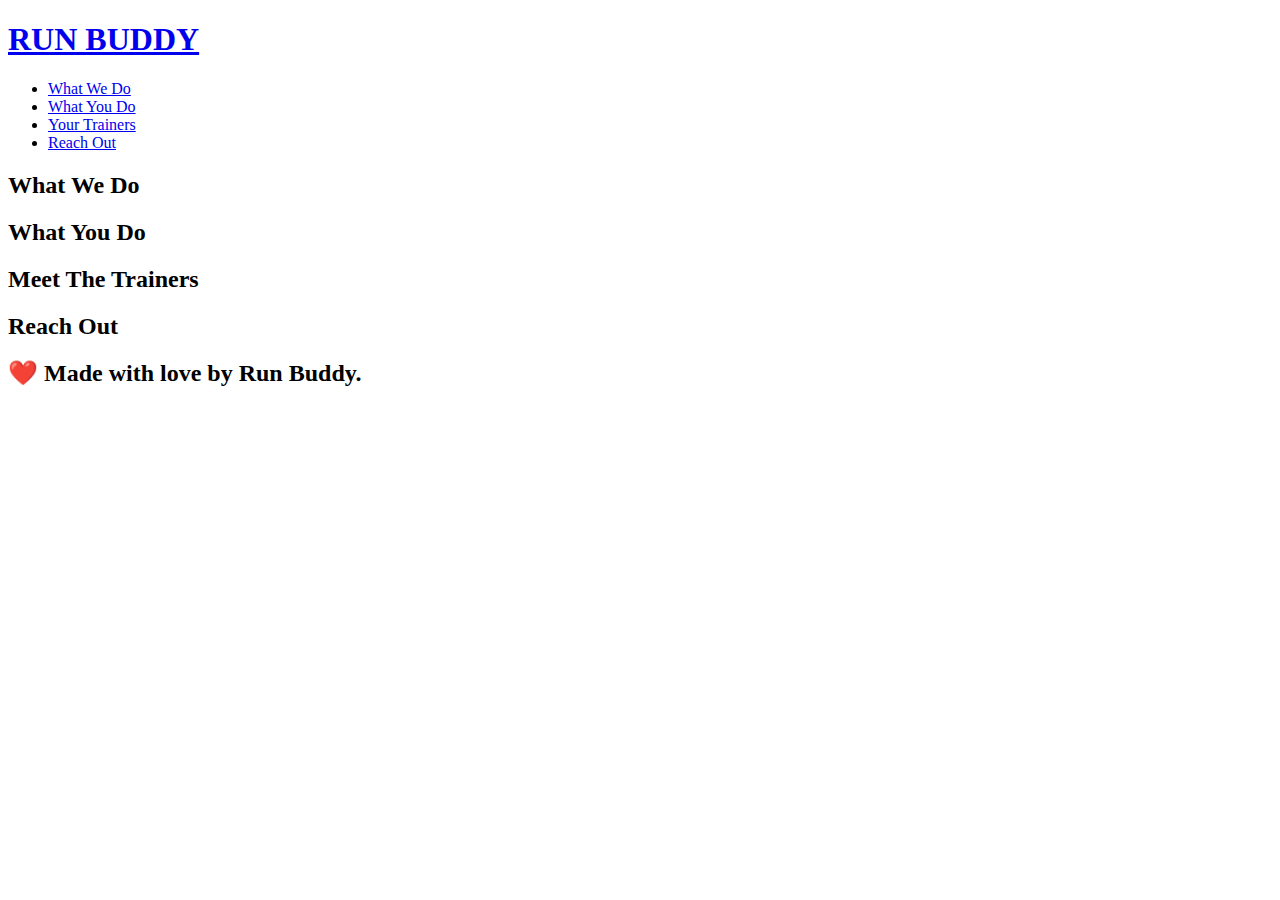
==== index.html @ 42fea384 "header links" ====
<!DOCTYPE html>
<html lang="en">

<head>
    <meta charset="UTF-8" />
    <title>Run Buddy</title>
</head>
<body>
    <!-- navigiation -->
    <header>
        <h1>
            <a href="/">RUN BUDDY</a>
        </h1>
        <nav>
            <!-- Unordered list elements -->
            <ul>
                <!-- List item element -->
                <li>
                    <!-- Anchor element -->
                    <a href="#what-we-do">What We Do</a>
                </li>
                <li>
                    <a href="#what-you-do">What You Do</a>
                </li>
                <li>
                    <a href="#your-trainers">Your Trainers</a>
                </li>
                <li>
                    <a href="reach-out">Reach Out</a>
                </li>
            </ul>
        </nav>
    </header>

    <!-- hero/jumbotron -->
    <section>
    </section>

    <!-- "what we do" seciton -->
    <section>
        <h2>What We Do</h2>
    </section>

    <!-- "what you do" section -->
    <section>
        <h2>What You Do</h2>
    </section>

    <!-- "meet the trainers" section -->
    <section>
        <h2>Meet The Trainers</h2>
    </section>

    <!-- "reach out" section -->
    <section>
        <h2>Reach Out</h2>
    </section>

    <!-- footer -->
    <footer>
        <h2>❤️ Made with love by Run Buddy.</h2>
    </footer>
</body>

</html>
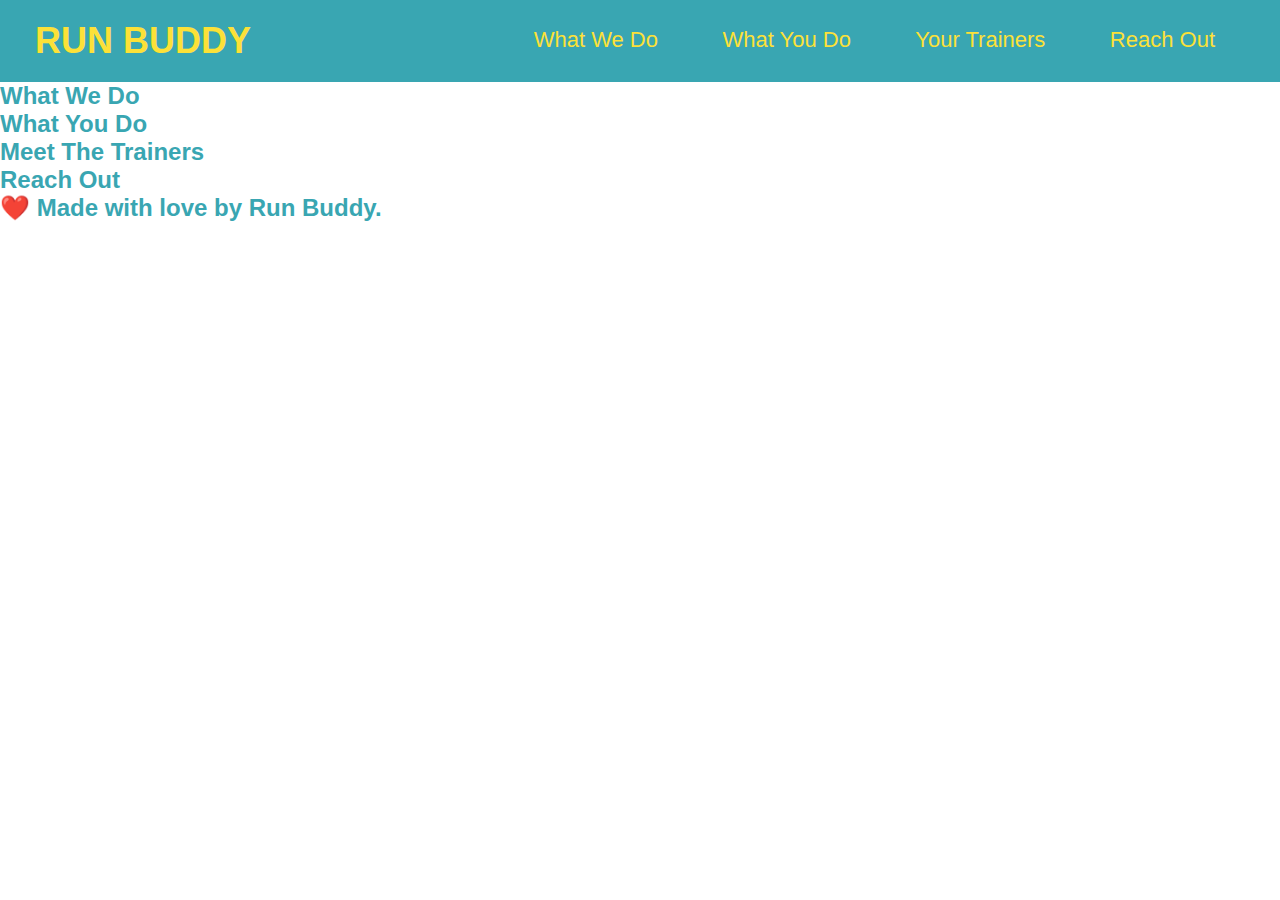
==== commit 3dc3daf3: "header css" ====
--- a/index.html
+++ b/index.html
@@ -3,6 +3,7 @@
 
 <head>
     <meta charset="UTF-8" />
+    <link rel="stylesheet" href="./assets/css/style.css" />
     <title>Run Buddy</title>
 </head>
 <body>
--- a/assets/css/style.css
+++ b/assets/css/style.css
@@ -0,0 +1,43 @@
+* {
+    margin: 0;
+    padding: 0;
+}
+
+body {
+    color: #39a6b2;
+    font-family: Helvetica, Arial, sans-serif;
+}
+
+/* apply styles to <header> */
+header {
+    padding: 20px 35px;
+    background-color: #39a6b2;
+}
+
+header h1 {
+    font-weight: bold;
+    font-size: 36px;
+    color: #fce138;
+    margin: 0;
+    display: inline;
+}
+
+header a {
+    text-decoration: none;
+    color: #fce138;
+}
+
+header nav {
+    float: right;
+    margin: 7px 0;
+}
+
+header nav ul li {
+    display: inline;
+}
+
+header nav ul li a {
+    margin: 0 30px;
+    font-weight: lighter;
+    font-size: 22px;
+}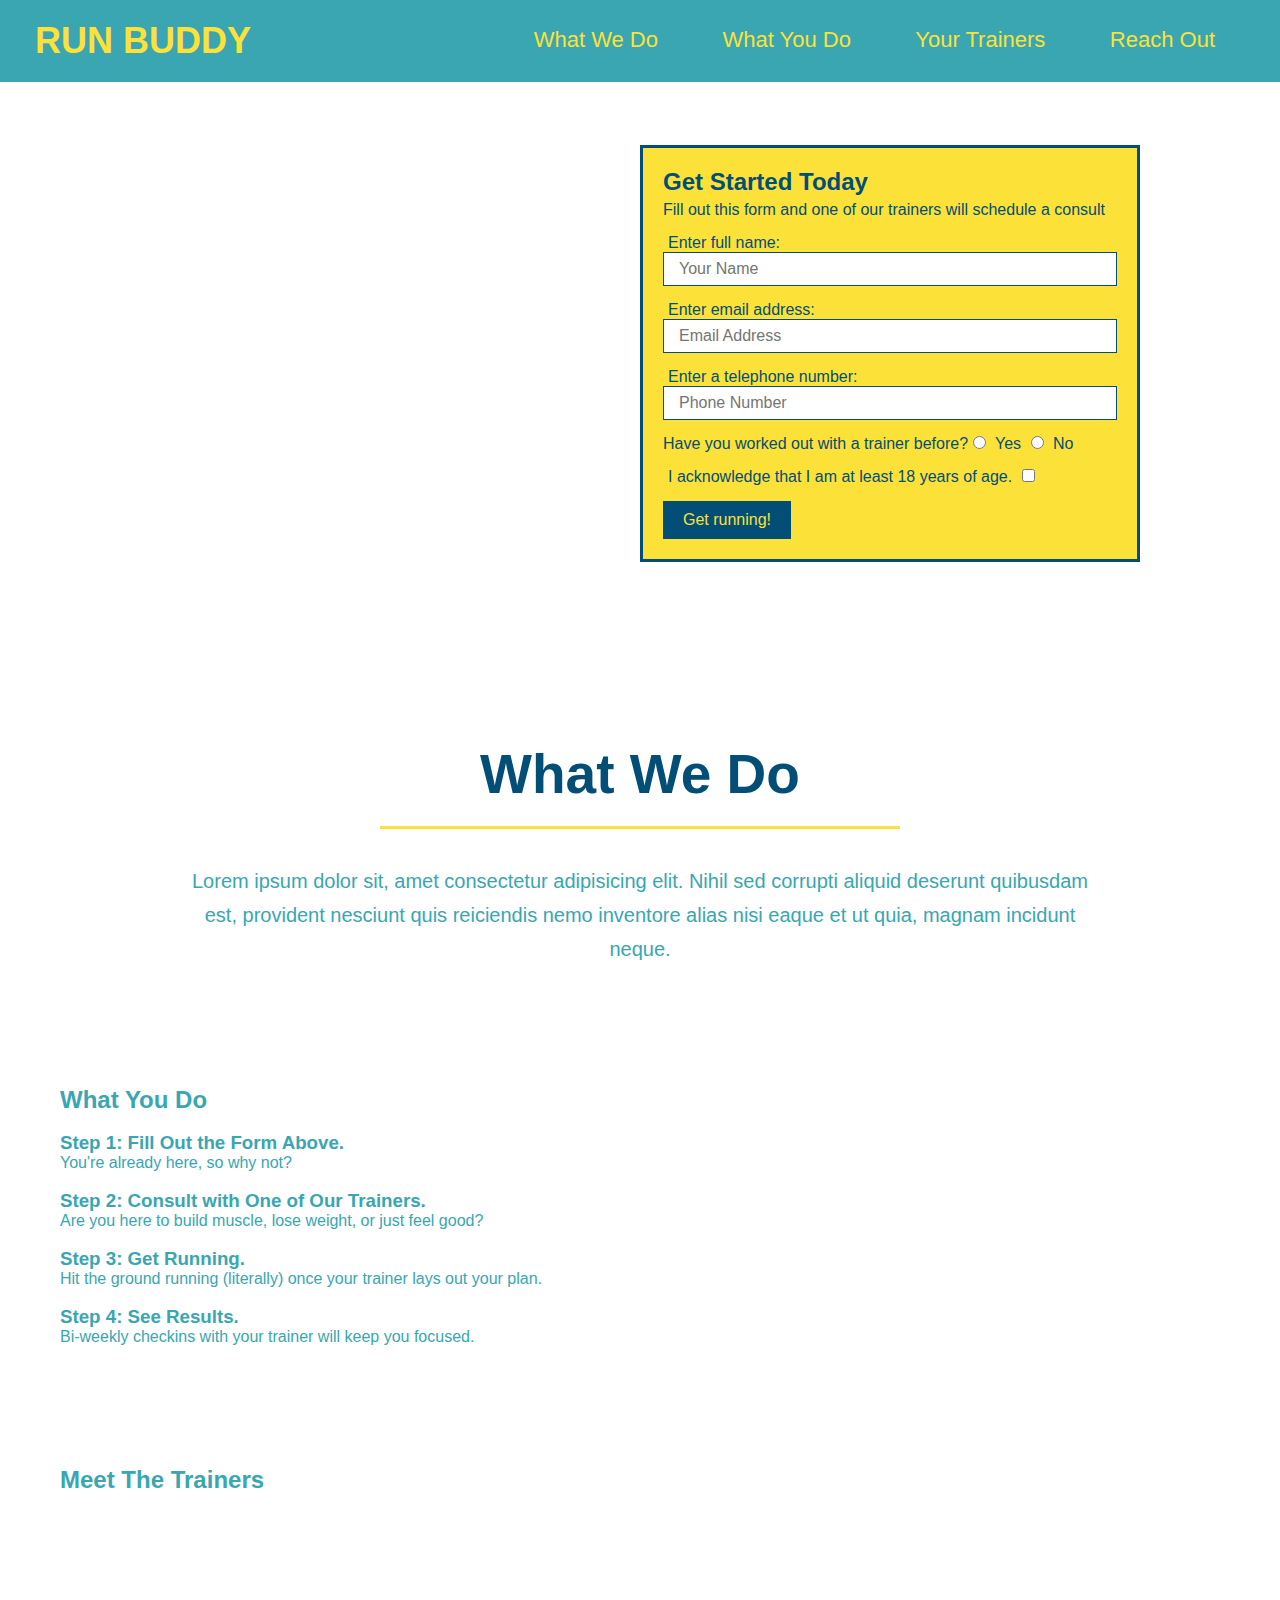
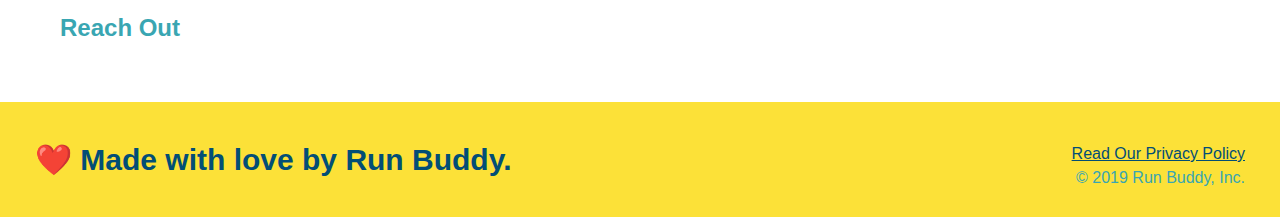
==== commit e1fda55f: "style what we do section" ====
--- a/index.html
+++ b/index.html
@@ -3,9 +3,10 @@
 
 <head>
     <meta charset="UTF-8" />
+    <title>Run Buddy</title>
     <link rel="stylesheet" href="./assets/css/style.css" />
-    <title>Run Buddy</title>
 </head>
+
 <body>
     <!-- navigiation -->
     <header>
@@ -34,32 +35,94 @@
     </header>
 
     <!-- hero/jumbotron -->
-    <section>
+    <section class="hero">
+        <div class="hero-form">
+            <h3>Get Started Today</h3>
+            <p>Fill out this form and one of our trainers will schedule a consult</p>
+        <!-- Add form element -->
+        <form>
+            <label for="name">Enter full name:</label>
+            <input type="text" placeholder="Your Name" name="name" id="name" class="form-input" />
+            <label for="email">Enter email address:</label>
+            <input type="email" placeholder="Email Address" name="email" id="email" class="form-input"/>
+            <label for="phone">Enter a telephone number:</label>
+            <input type="tel" placeholder="Phone Number" name="phone" id="phone" class="form-input"/>
+            <p>
+                Have you worked out with a trainer before?
+                <input type="radio" name="trainer-confirm" id="trainer-yes"/>
+                <label for="trainer-yes">Yes</label>
+                <input type="radio" name="trainer-confirm" id="trainer-no"/>
+                <label for="trainer-no">No</label>
+            </p>
+            <p>
+                <label for="checkbox">
+                    I acknowledge that I am at least 18 years of age.
+                </label>
+                <input type="checkbox" name="age-confirm" id="checkbox"/>
+            </p>
+            <button type="submit">
+                Get running!
+            </button>
+        </form>
+        </div>
     </section>
 
     <!-- "what we do" seciton -->
-    <section>
+    <section id="what-we-do" class="intro">
         <h2>What We Do</h2>
+        <p>
+            Lorem ipsum dolor sit, amet consectetur adipisicing elit. Nihil sed corrupti aliquid deserunt quibusdam est, provident nesciunt quis reiciendis nemo inventore alias nisi eaque et ut quia, magnam incidunt neque.
+        </p>
     </section>
 
     <!-- "what you do" section -->
-    <section>
+    <section id="what-you-do">
         <h2>What You Do</h2>
+
+        <div>
+            <!-- insert this img element -->
+            <img src="./assets/images/step-1.svg" alt="" />
+            <h3>Step 1: Fill Out the Form Above.</h3>
+            <p>You're already here, so why not?</p>
+        </div>
+
+        <div>
+            <img src="./assets/images/step-2.svg" alt="" />
+            <h3>Step 2: Consult with One of Our Trainers.</h3>
+            <p>Are you here to build muscle, lose weight, or just feel good?</p>
+        </div>
+
+        <div>
+            <img src="./assets/images/step-3.svg" alt="" />
+            <h3>Step 3: Get Running.</h3>
+            <p>Hit the ground running (literally) once your trainer lays out your plan.</p>
+        </div>
+
+        <div>
+            <img src="./assets/images/step-4.svg" alt="" />
+            <h3>Step 4: See Results.</h3>
+            <p>Bi-weekly checkins with your trainer will keep you focused.</p>
+        </div>
+
     </section>
 
     <!-- "meet the trainers" section -->
-    <section>
+    <section id="your-trainers">
         <h2>Meet The Trainers</h2>
     </section>
 
     <!-- "reach out" section -->
-    <section>
+    <section id="reach-out">
         <h2>Reach Out</h2>
     </section>
 
     <!-- footer -->
     <footer>
         <h2>❤️ Made with love by Run Buddy.</h2>
+        <div>
+            <a href="#">Read Our Privacy Policy</a><br/>
+            &copy; 2019 Run Buddy, Inc.
+        </div>
     </footer>
 </body>
 
--- a/assets/css/style.css
+++ b/assets/css/style.css
@@ -1,9 +1,11 @@
 * {
     margin: 0;
     padding: 0;
+    box-sizing: border-box;
 }
 
 body {
+
     color: #39a6b2;
     font-family: Helvetica, Arial, sans-serif;
 }
@@ -40,4 +42,108 @@
     margin: 0 30px;
     font-weight: lighter;
     font-size: 22px;
+}
+
+/* apply styles to <footer> */
+footer {
+    background: #fce138;
+    width: 100%;
+    padding: 40px 35px;
+}
+
+footer h2 {
+    display: inline;
+    color: #024e76;
+    font-size: 30px;
+    margin: 0;
+}
+
+footer div {
+    float: right;
+    line-height: 1.5;
+    text-align: right;
+}
+
+footer a {
+    color: #024e76;
+}
+
+/* apply styles to <section> */
+section {
+    padding: 60px;
+}
+
+/* hero style start */
+.hero {
+    background-image: url("../images/hero-bg.jpg");
+    height: 600px;
+    background-size: cover;
+    background-position: center;
+    position: relative;
+}
+
+.hero-form {
+    background-color: #fce138;
+    padding: 20px;
+    width: 500px;
+    color: #024e76;
+    border: solid 3px #024e76;
+    position: absolute;
+    bottom: 120px;
+    right: 140px;
+}
+
+.hero-form h3 {
+    font-size: 24px;
+    margin: 0px;
+}
+
+.hero-form p {
+    margin: 5px 0 15px 0;
+}
+
+.form-input {
+    border: 1px solid #024e76;
+    display: block;
+    padding: 7px 15px;
+    font-size: 16px;
+    color: #024e76;
+    width: 100%;
+    margin-bottom: 15px;
+}
+
+.hero-form label {
+    margin: 0 5px;
+}
+
+.hero-form button {
+    background-color: #024e76;
+    color: #fce138;
+    border: none;
+    padding: 10px 20px;
+    font-size: 16px;
+}
+
+/* hero style end */
+
+.intro {
+    text-align: center;
+}
+
+.intro h2 {
+    font-size: 55px;
+    color: #024e76;
+    margin-bottom: 35px;
+    padding: 0 100px 20px 100px;
+    border-bottom: 3px solid;
+    border-color: #fce138;
+    display: inline-block;
+}
+
+.intro p {
+    line-height: 1.7;
+    color: #39a6b2;
+    width: 80%;
+    font-size: 20px;
+    margin: 0 auto;
 }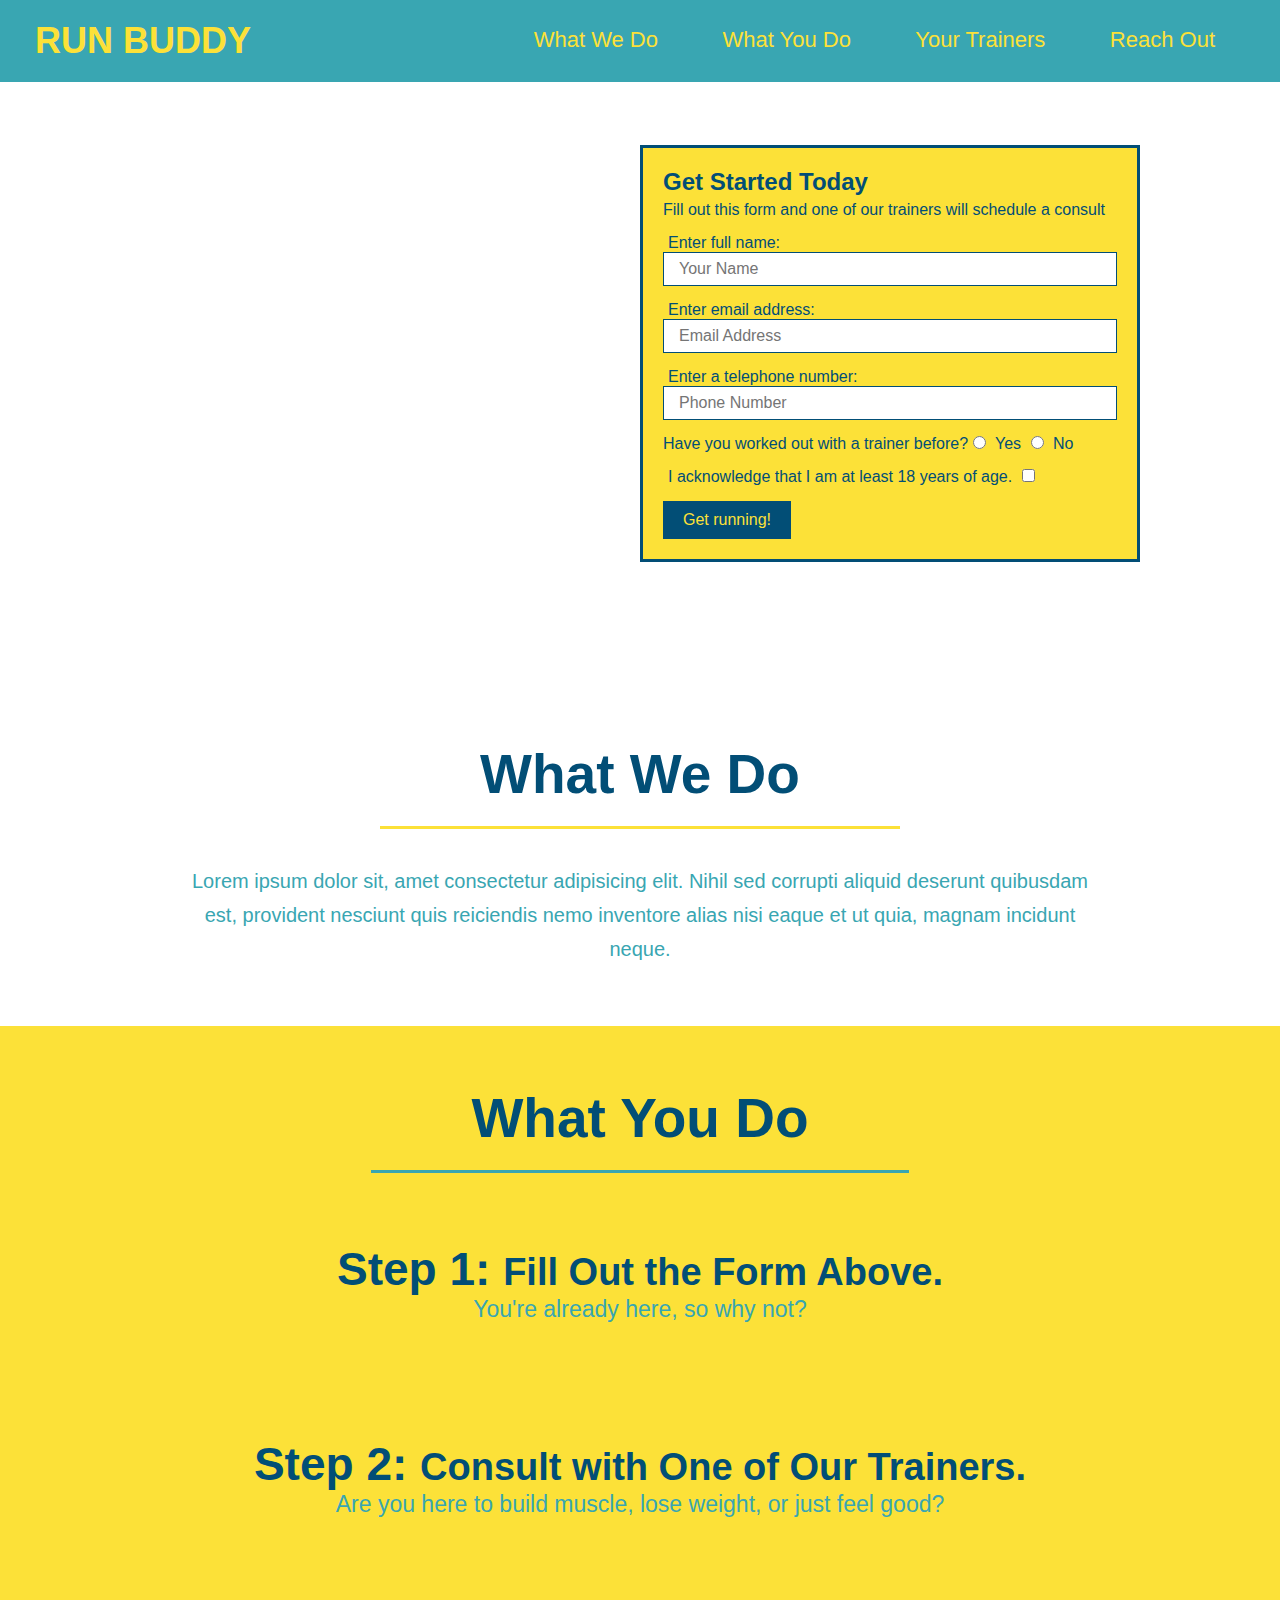
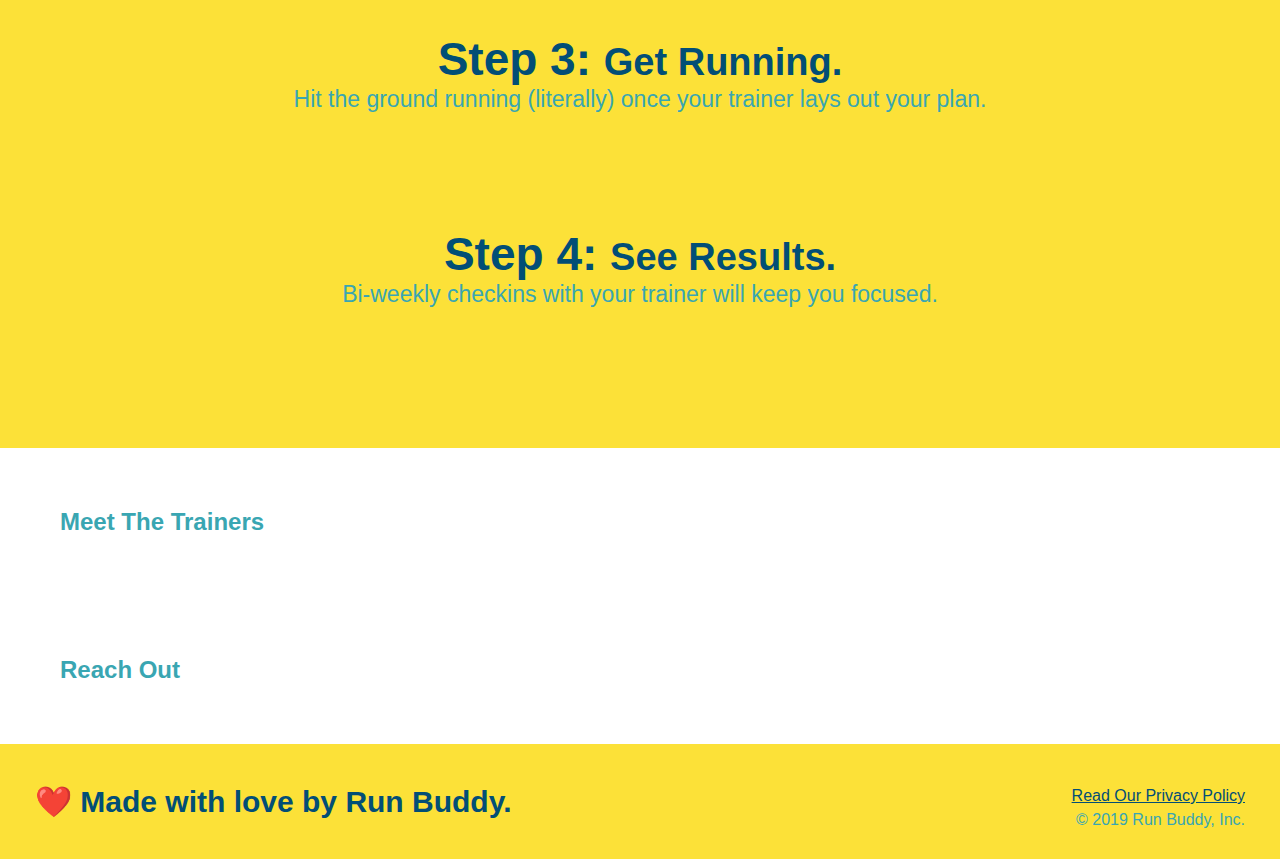
==== commit febede15: "style what you do section" ====
--- a/index.html
+++ b/index.html
@@ -69,38 +69,38 @@
 
     <!-- "what we do" seciton -->
     <section id="what-we-do" class="intro">
-        <h2>What We Do</h2>
+        <h2 class="section-title primary-border">What We Do</h2>
         <p>
             Lorem ipsum dolor sit, amet consectetur adipisicing elit. Nihil sed corrupti aliquid deserunt quibusdam est, provident nesciunt quis reiciendis nemo inventore alias nisi eaque et ut quia, magnam incidunt neque.
         </p>
     </section>
 
     <!-- "what you do" section -->
-    <section id="what-you-do">
-        <h2>What You Do</h2>
+    <section id="what-you-do" class="steps">
+        <h2 class="section-title secondary-border">What You Do</h2>
 
         <div>
             <!-- insert this img element -->
             <img src="./assets/images/step-1.svg" alt="" />
-            <h3>Step 1: Fill Out the Form Above.</h3>
+            <h3>Step 1: <span>Fill Out the Form Above.</span></h3>
             <p>You're already here, so why not?</p>
         </div>
 
         <div>
             <img src="./assets/images/step-2.svg" alt="" />
-            <h3>Step 2: Consult with One of Our Trainers.</h3>
+            <h3>Step 2: <span>Consult with One of Our Trainers.</span></h3>
             <p>Are you here to build muscle, lose weight, or just feel good?</p>
         </div>
 
         <div>
             <img src="./assets/images/step-3.svg" alt="" />
-            <h3>Step 3: Get Running.</h3>
+            <h3>Step 3: <span>Get Running.</span></h3>
             <p>Hit the ground running (literally) once your trainer lays out your plan.</p>
         </div>
 
         <div>
             <img src="./assets/images/step-4.svg" alt="" />
-            <h3>Step 4: See Results.</h3>
+            <h3>Step 4: <span>See Results.</span></h3>
             <p>Bi-weekly checkins with your trainer will keep you focused.</p>
         </div>
 
--- a/assets/css/style.css
+++ b/assets/css/style.css
@@ -123,21 +123,27 @@
     padding: 10px 20px;
     font-size: 16px;
 }
-
 /* hero style end */
 
 .intro {
     text-align: center;
 }
 
-.intro h2 {
+.section-title {
     font-size: 55px;
     color: #024e76;
     margin-bottom: 35px;
     padding: 0 100px 20px 100px;
     border-bottom: 3px solid;
+    display: inline-block;
+}
+
+.primary-border {
     border-color: #fce138;
-    display: inline-block;
+}
+
+.secondary-border {
+    border-color: #39a6b2;
 }
 
 .intro p {
@@ -146,4 +152,33 @@
     width: 80%;
     font-size: 20px;
     margin: 0 auto;
+}
+
+.steps {
+    text-align: center;
+    background: #fce138;
+}
+
+.steps div {
+    margin-bottom: 80px;
+}
+
+.steps img {
+    width: 15%;
+    margin: 10px 0;
+}
+
+.steps h3 {
+    color: #024e76;
+    font-size: 46px;
+    margin-top: 10px;
+}
+
+.steps p {
+    color: #39a6b2;
+    font-size: 23px;
+}
+
+.steps span {
+    font-size: 38px;
 }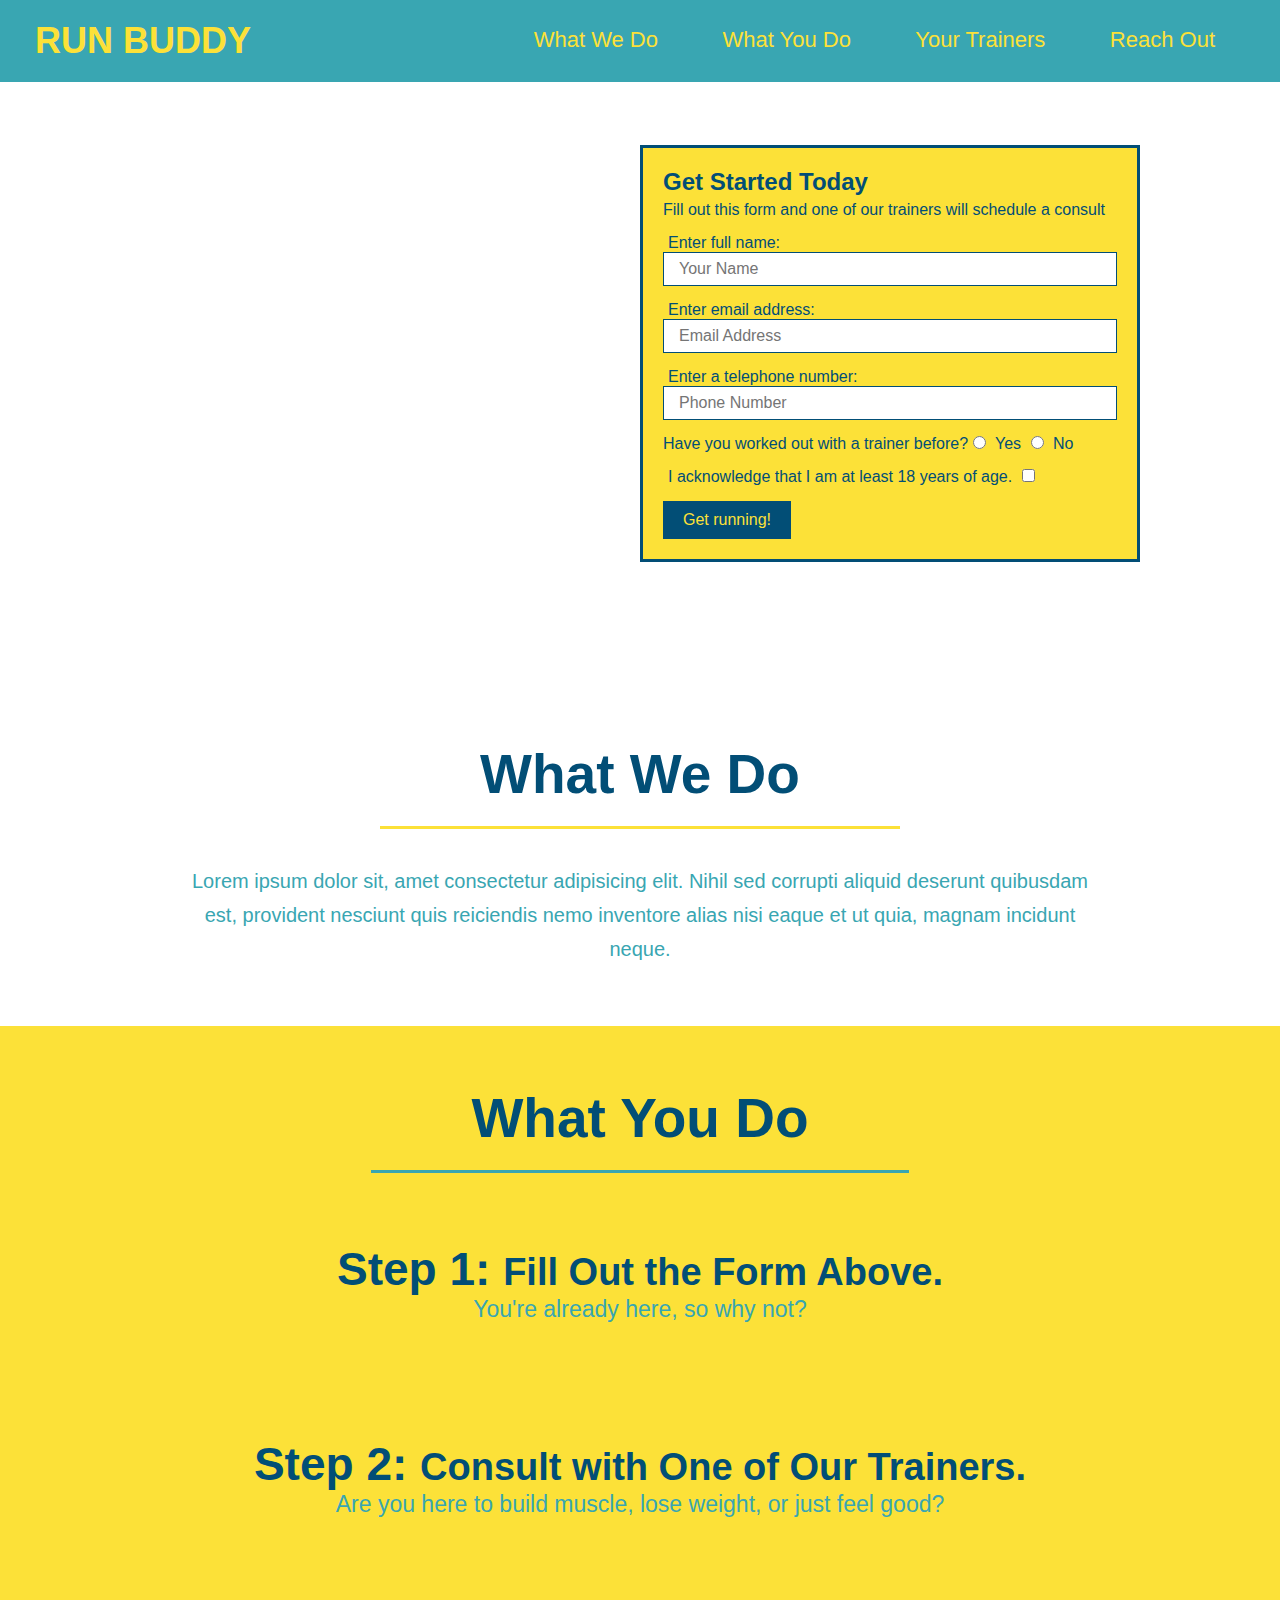
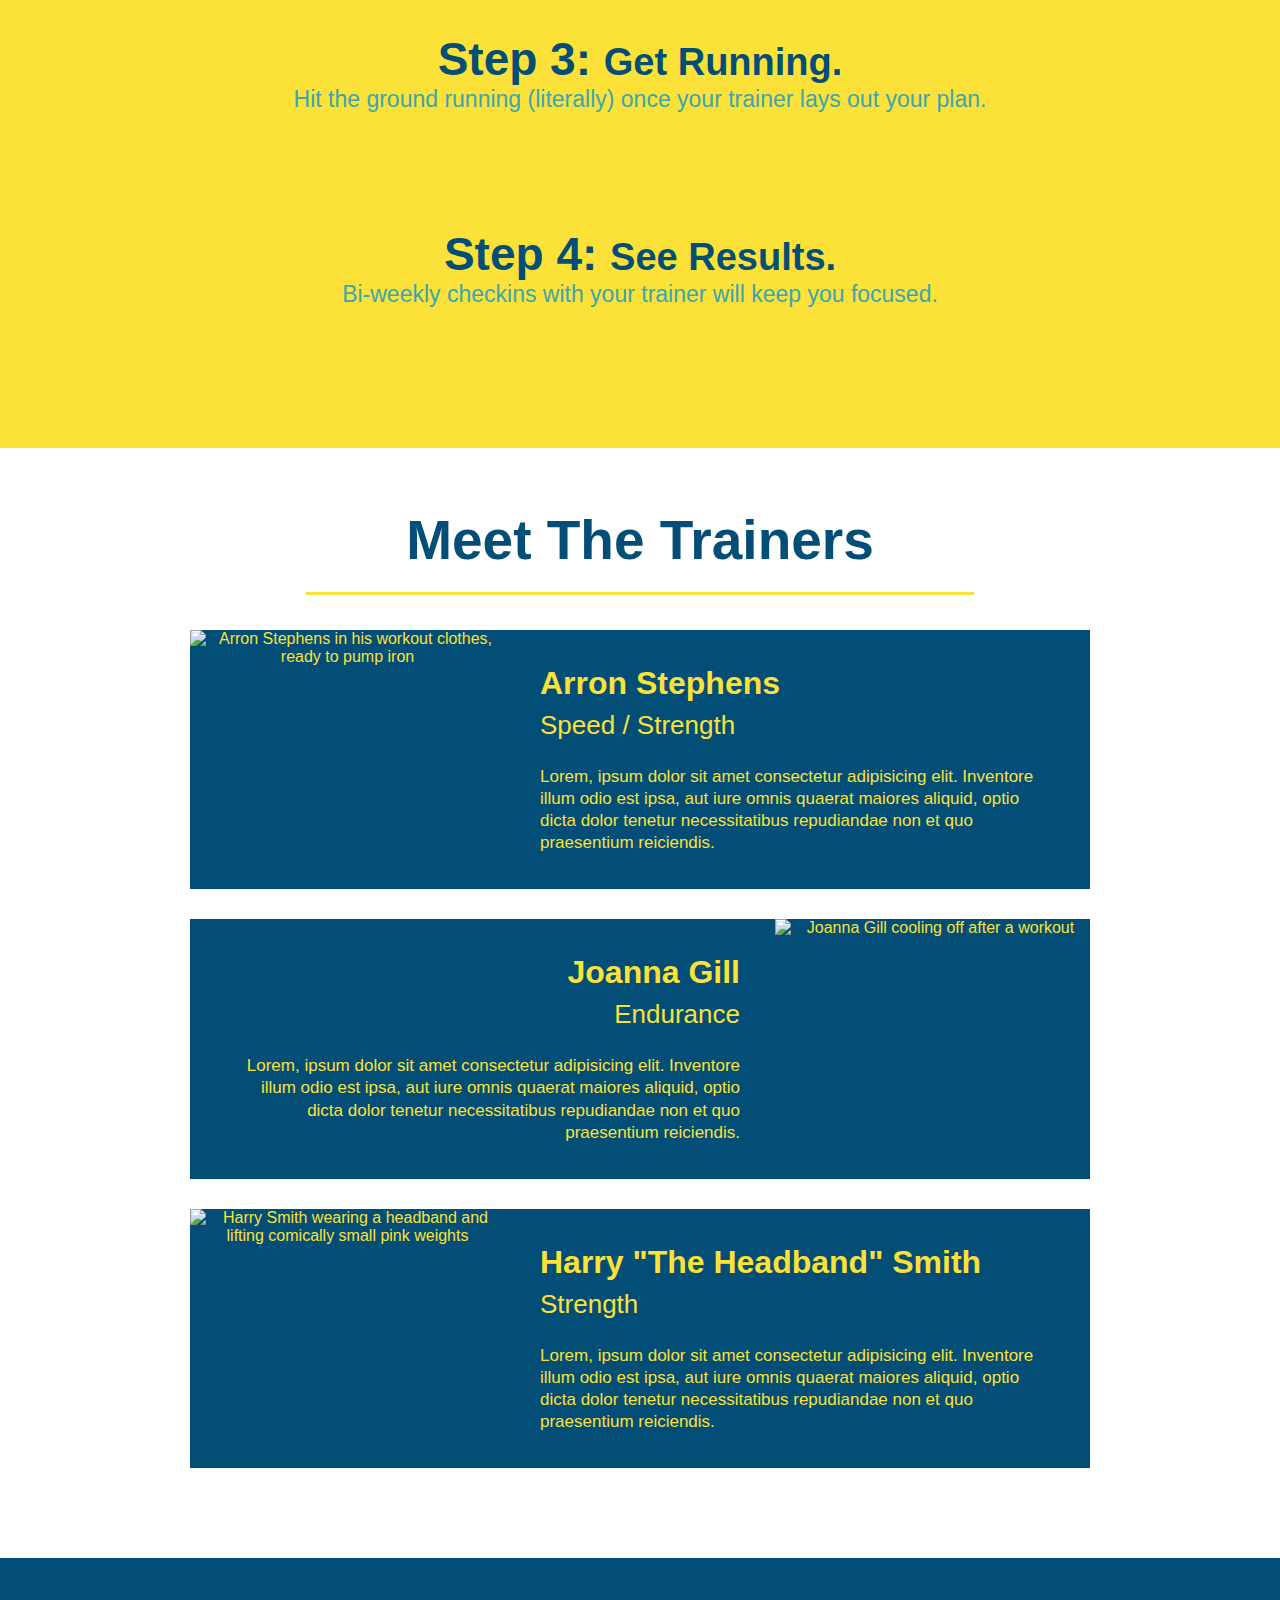
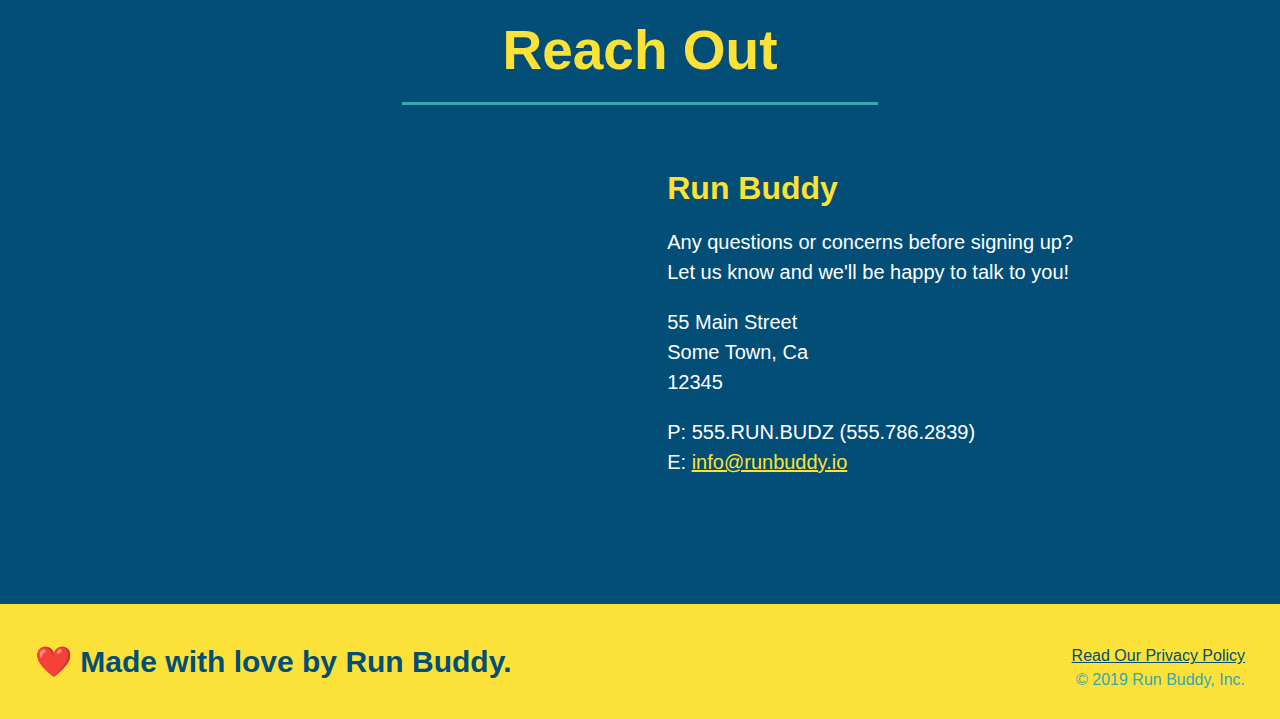
==== commit 6fcda3a4: "privacy policy" ====
--- a/index.html
+++ b/index.html
@@ -28,7 +28,7 @@
                     <a href="#your-trainers">Your Trainers</a>
                 </li>
                 <li>
-                    <a href="reach-out">Reach Out</a>
+                    <a href="#reach-out">Reach Out</a>
                 </li>
             </ul>
         </nav>
@@ -107,20 +107,78 @@
     </section>
 
     <!-- "meet the trainers" section -->
-    <section id="your-trainers">
-        <h2>Meet The Trainers</h2>
+    <section id="your-trainers" class="trainers">
+        <h2 class="section-title primary-border">Meet The Trainers</h2>
+
+        <article class="trainer">
+            <img src="./assets/images/trainer-1.jpg" alt="Arron Stephens in his workout clothes, ready to pump iron"/>
+            <div class="trainer-bio text-left">
+                <h3>Arron Stephens</h3>
+                <h4>Speed / Strength</h4>
+                <p>
+                    Lorem, ipsum dolor sit amet consectetur adipisicing elit. Inventore illum odio est ipsa, aut iure omnis quaerat maiores aliquid, optio dicta dolor tenetur necessitatibus repudiandae non et quo praesentium reiciendis.
+                </p>
+            </div>
+        </article>
+
+        <article class="trainer">
+            <div class="trainer-bio text-right">
+                <h3>Joanna Gill</h3>
+                <h4>Endurance</h4>
+                <p>
+                    Lorem, ipsum dolor sit amet consectetur adipisicing elit. Inventore illum odio est ipsa, aut iure omnis quaerat maiores aliquid, optio dicta dolor tenetur necessitatibus repudiandae non et quo praesentium reiciendis.
+                </p>
+            </div>
+            <img src="./assets/images/trainer-2.jpg" alt="Joanna Gill cooling off after a workout"/>
+        </article>
+
+        <article class="trainer">
+            <img src="./assets/images/trainer-3.jpg" alt="Harry Smith wearing a headband and lifting comically small pink weights"/>
+            <div class="trainer-bio text-left">
+                <h3>Harry "The Headband" Smith</h3>
+                <h4>Strength</h4>
+                <p>
+                    Lorem, ipsum dolor sit amet consectetur adipisicing elit. Inventore illum odio est ipsa, aut iure omnis quaerat maiores aliquid, optio dicta dolor tenetur necessitatibus repudiandae non et quo praesentium reiciendis.
+                </p>
+            </div>
+        </article>
+
     </section>
 
     <!-- "reach out" section -->
-    <section id="reach-out">
-        <h2>Reach Out</h2>
+    <section id="reach-out" class="contact">
+        <h2 class="section-title secondary-border">Reach Out</h2>
+        <div class="contact-info">
+            <iframe src="https://www.google.com/maps/embed?pb=!1m18!1m12!1m3!1d12584.043136857064!2d-120.43161056531517!3d37.95353417563478!2m3!1f0!2f0!3f0!3m2!1i1024!2i768!4f13.1!3m3!1m2!1s0x8090c46e315aaf1b%3A0xb32d2fcd2023b726!2sMain%20St%2C%20Jamestown%2C%20CA%2095327!5e0!3m2!1sen!2sus!4v1633124485488!5m2!1sen!2sus"
+                style="border:0;"
+                allowfullscreen=""
+                loading="lazy">
+            </iframe>
+            <div>
+                <h3>Run Buddy</h3>
+                <p>
+                    Any questions or concerns before signing up?
+                    <br/>
+                    Let us know and we'll be happy to talk to you!
+                </p>
+                <address>
+                    55 Main Street<br/>
+                    Some Town, Ca<br/>
+                    12345
+                </address>
+                <address>
+                    P: 555.RUN.BUDZ (555.786.2839)<br/>
+                    E: <a href="malto: info@runbuddy.io">info@runbuddy.io</a>
+                </address>
+            </div>
+        </div>
     </section>
 
     <!-- footer -->
     <footer>
         <h2>❤️ Made with love by Run Buddy.</h2>
         <div>
-            <a href="#">Read Our Privacy Policy</a><br/>
+            <a href="./privacy-policy.html">Read Our Privacy Policy</a><br/>
             &copy; 2019 Run Buddy, Inc.
         </div>
     </footer>
--- a/assets/css/style.css
+++ b/assets/css/style.css
@@ -123,10 +123,48 @@
     padding: 10px 20px;
     font-size: 16px;
 }
+
 /* hero style end */
 
 .intro {
     text-align: center;
+}
+
+.intro p {
+    line-height: 1.7;
+    color: #39a6b2;
+    width: 80%;
+    font-size: 20px;
+    margin: 0 auto;
+}
+
+.steps {
+    text-align: center;
+    background: #fce138;
+}
+
+.steps div {
+    margin-bottom: 80px;
+}
+
+.steps img {
+    width: 15%;
+    margin: 10px 0;
+}
+
+.steps h3 {
+    color: #024e76;
+    font-size: 46px;
+    margin-top: 10px;
+}
+
+.steps p {
+    color: #39a6b2;
+    font-size: 23px;
+}
+
+.steps span {
+    font-size: 38px;
 }
 
 .section-title {
@@ -146,39 +184,89 @@
     border-color: #39a6b2;
 }
 
-.intro p {
-    line-height: 1.7;
-    color: #39a6b2;
-    width: 80%;
+.trainers {
+    text-align: center;
+}
+
+.trainer {
+    width: 900px;
+    margin: 0 auto 30px auto;
+    background: #024e76;
+    color: #fce138;
+    overflow: auto;
+}
+
+.trainer img {
+    width: 35%;
+    float: left;
+}
+
+.trainer-bio {
+    padding: 35px;
+    float: left;
+    width: 65%;
+}
+
+.trainer-bio h3 {
+    font-size: 32px;
+    margin-bottom: 8px;
+}
+
+.trainer-bio h4 {
+    font-weight: lighter;
+    font-size: 26px;
+    margin-bottom: 25px;
+}
+
+.trainer-bio p {
+    font-size: 17px;
+    line-height: 1.3;
+}
+
+.contact {
+    background: #024e76;
+    text-align: center;
+    color: #39a6b2;
+}
+
+.contact h2 {
+    color:#fce138;
+}
+.contact-info h3 {
+    color: #fce138;
+    font-size: 32px;
+}
+.contact-info div{
+    width: 410px;
+    display: inline-block;
+    vertical-align: top;
+    text-align: left;
+    margin: 30px 0 0 60px;
+    color: white;
+    font-style: normal;
+}
+
+.contact-info p, .contact-info address {
+    margin: 20px 0;
+    line-height: 1.5;
     font-size: 20px;
-    margin: 0 auto;
-}
-
-.steps {
-    text-align: center;
-    background: #fce138;
-}
-
-.steps div {
-    margin-bottom: 80px;
-}
-
-.steps img {
-    width: 15%;
-    margin: 10px 0;
-}
-
-.steps h3 {
-    color: #024e76;
-    font-size: 46px;
-    margin-top: 10px;
-}
-
-.steps p {
-    color: #39a6b2;
-    font-size: 23px;
-}
-
-.steps span {
-    font-size: 38px;
-}+    font-style: normal;
+}
+
+.contact-info a {
+    color: #fce138;
+}
+
+.contact-info iframe {
+    width: 400px;
+    height: 400px;
+}
+
+.text-left {
+    text-align: left;
+}
+
+.text-right {
+    text-align: right;
+}
+
